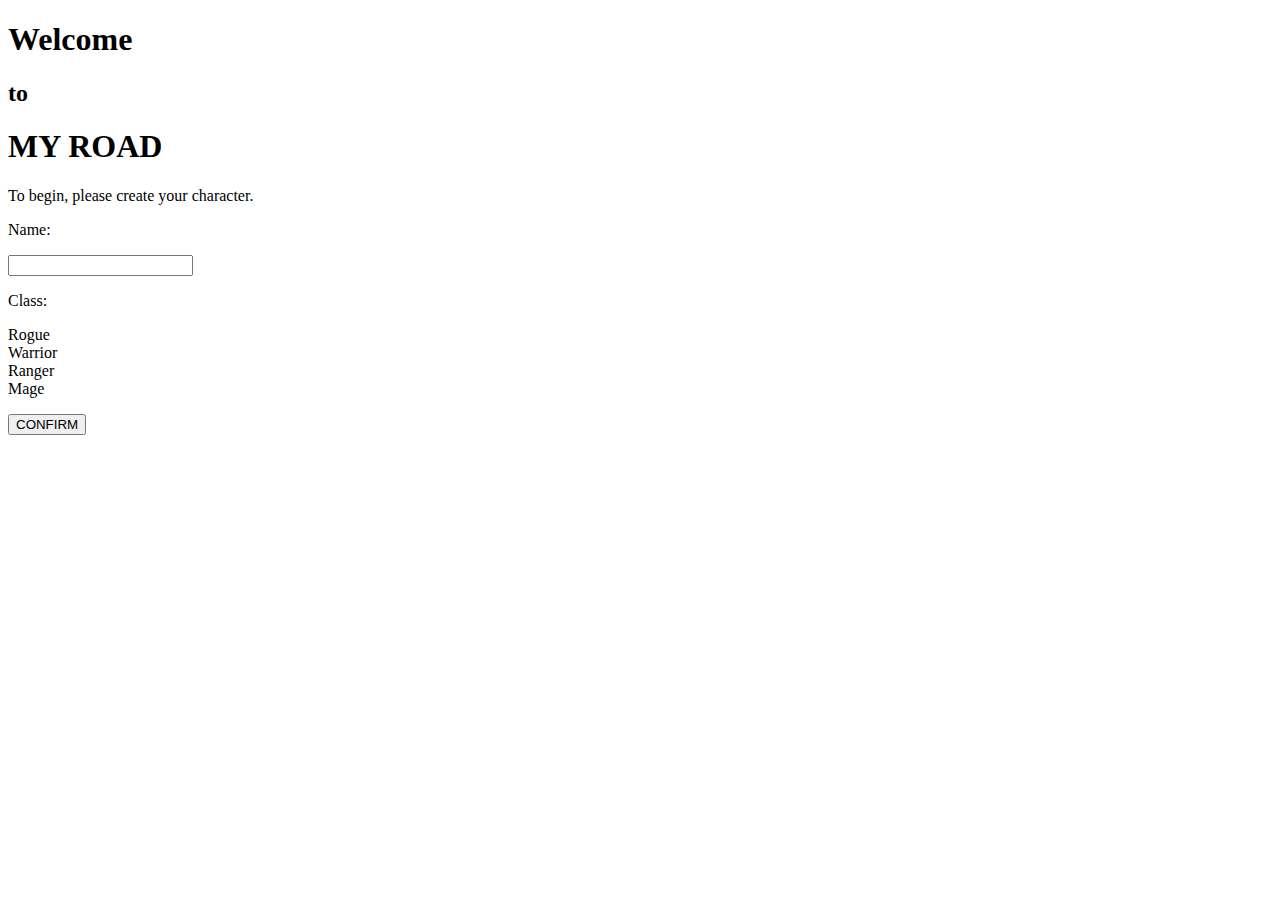
==== index.html @ 238e0a67 "Update and rename Index.html to index.html" ====
<!DOCTYPE html>
<html lang="fi">

<head>
    <meta charset="UTF-8">
    <meta name="viewport" content="width=device-width, initial-scale=1.0">
    <meta http-equiv="X-UA-Compatible" content="ie=edge">
    <title>My Road - First Build</title>
    <link rel="stylesheet" type="text/css" href="styles/Main.css">
    <link rel="stylesheet" type="text/css" href="styles/Combat.css">
</head>

<body>
    <audio id="audio"></audio>
    <div id="CreateCharacter" >
        <h1 id="title1" onclick="Target()">Welcome</h1>
        <h2 id="title2">to</h2>
        <h1 id="title3">MY ROAD</h1>
        <p id="undertext">To begin, please create your character.</p>
        <div id="CreationBox">
            <div id="Name">
                <p>Name:</p>
                <input maxlength="20" id="NameInput">
            </div>
            <div id="ClassChoice">
                <p>Class:</p>
                <div id="Classes">
                    <div id="clas0">Rogue</div>
                    <div id="clas1">Warrior</div>
                    <div id="clas2">Ranger</div>
                    <div id="clas3">Mage</div>
                </div>
            </div>
            <div id="Stats">
                <div id="StatPoints"></div>
                <p id="REM"></p>
                <div id="Skills"></div>
                <p id="REM2"></p>
                <p id="Info1"></p>
            </div>
        </div>
        <button id="Finish" onclick="CreateChar()">CONFIRM</button>
    </div>
    <div id="MainScreen" hidden>
        <div id="MainMap"></div>
        <div id="areatext">
            <p id="AreaNameTEXT">KYS</p>
        </div>
        <div id="BasicPlayer">
            <p id="NameDisplay">Sir Dyck</p>
            <p id="ClassLevel">Lvl 1 Warrior</p>
            <div id="HPbar">
                <div id="HPbarProg"></div>
                <p id="HPbarText">HP: 50/50</p>
            </div>
            <div id="STAbar">
                <div id="STAbarProg"></div>
                <p id="STAbarText">STA: 100/100</p>
            </div>
            <div id="EXPbar">
                <div id="EXPbarProg"></div>
                <p id="EXPbarText">EXP: 0/100</p>
            </div>
        </div>
        <div id="CharacterScreen"></div>
    </div>
    <div id="WholeInv" hidden>
        <div id="equip">
            <div id="arm1"></div>
            <div id="arm2"></div>
            <div id="head"></div>
            <div id="torso"></div>
            <div id="leg1"></div>
            <div id="leg2"></div>
            <div id="Slots">
                <div id="Wep1" class="EquipSlot"></div>
                <div id="Wep2" class="EquipSlot"></div>
                <div id="Ring1" class="EquipSlot"></div>
                <div id="Ring2" class="EquipSlot"></div>
                <div id="headslot" class="EquipSlot"></div>
                <div id="gloves1" class="EquipSlot"></div>
                <div id="gloves2" class="EquipSlot"></div>
                <div id="torsoslot" class="EquipSlot"></div>
                <div id="legs" class="EquipSlot"></div>
                <div id="legslot1" class="EquipSlot"></div>
                <div id="legslot2" class="EquipSlot"></div>
            </div>
            <div id="Equip" class="InvBut">Equip</div>
            <div id="UnEquip" class="InvBut">Unequip</div>
        </div>
        <div id="inventory"></div>
        <div id="itemInfo"></div>
    </div>
    <div id="Combat" hidden>
        <div id="ActionButtons">
            <button onclick="LightAtk()">Light Attack</button>
            <button onclick="HeavyAtk()">Heavy Attack</button>
            <button onclick="TogglePhys()">Physical Specials</button>
            <button onclick="ToggleMags()">Magical Abilities</button>
            <button onclick="ToggleItems()">Items</button>
            <button onclick="Rest()">Rest</button>
        </div>
        <div id="SubButtons">
            <div id="Physicals"></div>
            <div id="Magicals"></div>
            <div id="ItemHots"></div>
        </div>
        <div id="CharactersCombat">
            <div id="PlayerBox">
                <p id="PlayerNameCombat" class="Normal">Jonathan Joestar - Lvl 1</p>
                <div id="CombatHealthBar">
                    <p id="CombatHealthText">250/250 HP</p>
                    <div id="CombatHealthBarFill"></div>
                </div>
                <div id="CombatStaminaBar">
                    <p id="CombatStaminaText">250/250 STA</p>
                    <div id="CombatStaminaBarFill"></div>
                </div>
                <div id="CombatManaBar">
                    <p id="CombatManaText">250/250 MP</p>
                    <div id="CombatManaBarFill"></div>
                </div>
            </div>
            <div id="PlayerStatuses">
            </div>
            <div id="EnemyStatuses">
            </div>
            <div id="EnemyBox">
                <p id="EnemyNameCombat" class="Death">Goblin Runt - Lvl 73</p>
                <div id="EnemyCombatHealthBar">
                    <p id="EnemyCombatHealthText">250/250 HP</p>
                    <div id="EnemyCombatHealthBarFill"></div>
                </div>
                <div id="EnemyCombatStaminaBar">
                    <p id="EnemyCombatStaminaText">250/250 STA</p>
                    <div id="EnemyCombatStaminaBarFill"></div>
                </div>
            </div>
        </div>
        <div id="CombatActionTexts"></div>
    </div>
    </div>
    <div id="StatInfo" class="HideObject"></div>
    <div id="GeneralPopUP"></div>
    <div id="BattleEndPOP" hidden>
        <div id="BattleEndBGFADE"></div>
        <div id="BattleENDBORDER"></div>
        <div id="EndTitleBG">
            <p id="EndTitleText"></p>
        </div>
        <div id="EndTextBox1">
            <p id ="EndText1">You vanquished the Hobgoblin!</p>
        </div>
        <p id = "EndText2">You gain 31 EXP for this victory!</p>
        <button id = "EndBattleBut">Continue</button>
    </div>
</body>

</html>

<script src="scripts/tables/Locations.js"></script>
<script src="scripts/tables/Classes.js"></script>
<script src="scripts/Hover.js"></script>
<script src="scripts/DeepCopy.js"></script>
<script src="scripts/Values.js"></script>
<script src="scripts/tables/PlayerInv.js"></script>
<script src="scripts/InventorySort.js"></script>
<script src="scripts/MainScreen.js"></script>
<script src="scripts/tables/test.js"></script>
<script src="scripts/tables/Enemies.js"></script>
<script src="scripts/EnemyAI.js"></script>
<script src="scripts/Combat.js"></script>
<script src="scripts/CharSelect.js"></script>
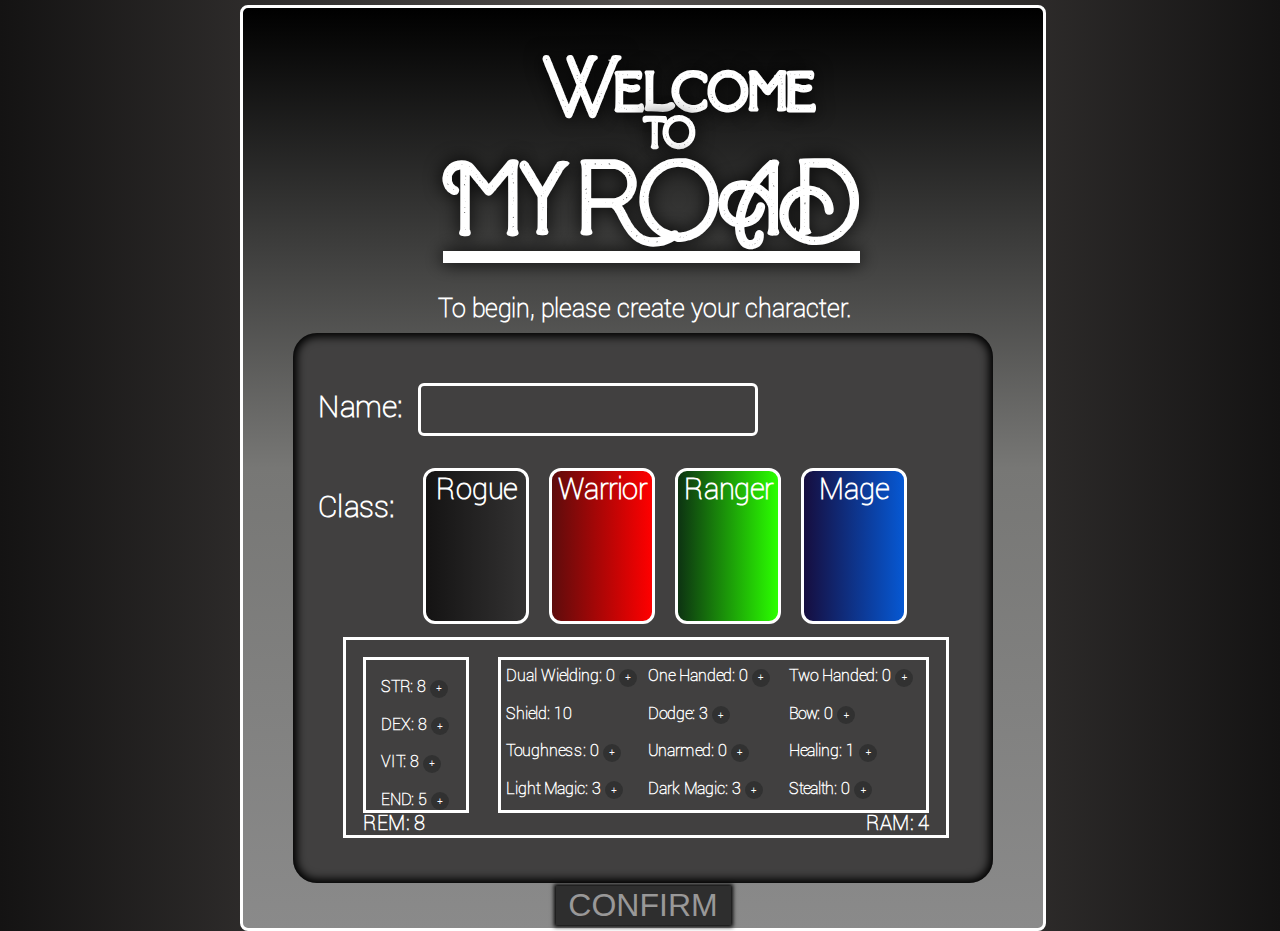
==== commit 385ae455: "Update index.html" ====
--- a/index.html
+++ b/index.html
@@ -6,8 +6,8 @@
     <meta name="viewport" content="width=device-width, initial-scale=1.0">
     <meta http-equiv="X-UA-Compatible" content="ie=edge">
     <title>My Road - First Build</title>
-    <link rel="stylesheet" type="text/css" href="styles/Main.css">
-    <link rel="stylesheet" type="text/css" href="styles/Combat.css">
+    <link rel="stylesheet" type="text/css" href="Styles/Main.css">
+    <link rel="stylesheet" type="text/css" href="Styles/Combat.css">
 </head>
 
 <body>
@@ -158,16 +158,16 @@
 
 </html>
 
-<script src="scripts/tables/Locations.js"></script>
-<script src="scripts/tables/Classes.js"></script>
-<script src="scripts/Hover.js"></script>
-<script src="scripts/DeepCopy.js"></script>
-<script src="scripts/Values.js"></script>
-<script src="scripts/tables/PlayerInv.js"></script>
-<script src="scripts/InventorySort.js"></script>
-<script src="scripts/MainScreen.js"></script>
-<script src="scripts/tables/test.js"></script>
-<script src="scripts/tables/Enemies.js"></script>
-<script src="scripts/EnemyAI.js"></script>
-<script src="scripts/Combat.js"></script>
-<script src="scripts/CharSelect.js"></script>
+<script src="Scripts/Tables/Locations.js"></script>
+<script src="Scripts/Tables/Classes.js"></script>
+<script src="Scripts/Hover.js"></script>
+<script src="Scripts/DeepCopy.js"></script>
+<script src="Scripts/Values.js"></script>
+<script src="Scripts/Tables/PlayerInv.js"></script>
+<script src="Scripts/InventorySort.js"></script>
+<script src="Scripts/MainScreen.js"></script>
+<script src="Scripts/Tables/test.js"></script>
+<script src="Scripts/Tables/Enemies.js"></script>
+<script src="Scripts/EnemyAI.js"></script>
+<script src="Scripts/Combat.js"></script>
+<script src="Scripts/CharSelect.js"></script>
--- a/Styles/Main.css
+++ b/Styles/Main.css
@@ -0,0 +1,903 @@
+@font-face {
+    font-family: roboto;
+    src: url(../Fonts/Roboto-Thin.ttf);
+}
+@font-face {
+    font-family: barony;
+    src: url(../Fonts/BaroneysTextured.ttf);
+}
+@font-face {
+    font-family: runy;
+    src: url(../Fonts/RunyTunesRevisitedNF.ttf);
+}
+
+body {
+    background: linear-gradient(90deg, rgba(20, 19, 19, 1) 0%, rgb(85, 81, 79) 50%, rgba(20, 19, 19, 1) 100%);
+    font-family: roboto;
+    user-select: none;
+}
+
+
+/* width */
+::-webkit-scrollbar {
+    width: 10px;
+  }
+  
+  /* Track */
+  ::-webkit-scrollbar-track {
+    background: #474747;
+  }
+  
+  /* Handle */
+  ::-webkit-scrollbar-thumb {
+    background: rgb(49, 49, 49);
+  }
+  
+  /* Handle on hover */
+  ::-webkit-scrollbar-thumb:hover {
+    background: rgb(19, 19, 19);
+  }
+
+#CreateCharacter {
+    width: 800px;
+    height: 920px;
+    background: linear-gradient(180deg, rgb(0, 0, 0) 0%, rgb(119, 119, 117) 50%, rgb(138, 138, 138) 100%);
+    position: absolute;
+    top: 5px;
+    left: 50%;
+    margin-left: -400px;
+    border-radius: 8px;
+    border-style: solid;
+    font-weight: 1000;
+    color: white;
+}
+#title1, #title2, #title3 {
+    text-shadow: 0 0 18px black;
+    font-family: barony;
+}
+
+#title1 {
+    font-size: 100px;
+    position: absolute;
+    left: 300px;
+    top: -25px;
+}
+
+#title2 {
+    font-size: 80px;
+    position: absolute;
+    left: 400px;
+    top: 25px;
+}
+
+#title3 {
+    font-size: 120px;
+    position: absolute;
+    left: 200px;
+    top: 65px;
+    text-decoration: underline;
+}
+
+#undertext {
+    position: absolute;
+    left: 195px;
+    top: 260px;
+    font-size: 25px;
+}
+
+#CreationBox {
+    position: absolute;
+    top: 325px;
+    left: 50px;
+    background-color: rgb(65, 64, 64);
+    width: 700px;
+    height: 550px;
+    border-radius: 24px;
+    box-shadow: inset 0 0 8px 4px black;
+}
+
+#Name {
+    width: 200px;
+    height: 100px;
+    position: absolute;
+    left: 25px;
+    top: 25px;
+    font-size: 30px;
+}
+
+#NameInput {
+    background-color:#00000000;
+    border: none;
+    outline: none;
+    color: white;
+    border-style: solid;
+    border-radius: 6px;
+    height: 45px;
+    font-size: 25px;
+    position: absolute;
+    left: 100px;
+    top: 25px;
+    padding-left: 10px;
+}
+
+#ClassChoice p {
+    font-size: 30px;
+    position: absolute;
+    left: 25px;
+    top: 125px;
+}
+
+#Classes {
+    display: flex;
+    position: absolute;
+    left: 120px;
+    top: 125px;
+}
+
+#Classes div {
+    transition: 0.2s;
+    cursor: pointer;
+    width: 100px;
+    height: 150px;
+    border-radius: 12px;
+    margin: 10px;
+    transform: scale(1);
+    border-style: solid;
+    text-align: center;
+    font-size: 29px;
+}
+
+#Classes div:hover {
+    transform: scale(1.1);
+}
+
+#clas0 {
+    background: linear-gradient(90deg, rgba(20, 19, 19, 1), rgb(51, 50, 50) 100%);
+}
+
+#clas1 {
+    background: linear-gradient(90deg, rgb(94, 12, 12), rgb(255, 0, 0) 100%);
+}
+
+#clas2 {
+    background: linear-gradient(90deg, rgb(13, 51, 18), rgb(43, 255, 0) 100%);
+}
+
+#clas3 {
+    background: linear-gradient(90deg, rgb(22, 14, 63), rgb(6, 88, 211) 100%);
+}
+
+.select {
+    border-color: gold;
+}
+
+.HideObject {
+    transform: scale(0);
+}
+
+/* STAT INFO*/
+
+#StatInfo {
+    transition: 0.1s;
+    background-color: rgb(32, 32, 32);
+    width: max-content;
+    height: max-content;
+    padding-right: 15px;
+    position: absolute;
+    border-radius: 12px;
+    box-shadow: 0 0 12px 6px #1f1e1e;
+    user-select: none;
+    pointer-events: none;
+}
+
+#StatInfo * {
+    user-select: none;
+    pointer-events: none;
+}
+
+#StatInfo p {
+    margin-left: 15px;
+    font-size: 12px;
+    color: silver;
+    font-weight: 1000;
+}
+
+/* STAT INFO END*/
+
+#Stats {
+    border-style: solid;
+    width: 600px;
+    height: 195px;
+    position: absolute;
+    left: 50px;
+    bottom: 45px;
+}
+
+#StatPoints {
+    border-style: solid;
+    width: 100px;
+    height: 150px;
+    position: absolute;
+    left: 17px;
+    top: 17px;
+}
+
+#StatPoints p {
+    margin-left: 15px;
+}
+
+#Skills {
+    border-style: solid;
+    width: 425px;
+    height: 150px;
+    position: absolute;
+    right: 17px;
+    top: 17px;
+    display: grid;
+    grid-template-columns: 1fr 1fr 1fr;
+    margin: 0px;
+}
+
+#Skills p {
+    margin: 0px;
+    margin-top: 5px;
+    margin-left: 5px;
+}
+
+.PlusButton {
+    width: 18px;
+    height: 18px;
+    border-radius: 25px;
+    background-color: rgb(49, 49, 49);
+    color: rgb(255, 255, 255);
+    border-style: none;
+    text-align: center;
+    font-size: 10px;
+}
+
+.PlusButton:hover {
+    background-color: rgb(29, 29, 29);
+}
+
+#REM {
+    position: absolute;
+    left: 17px;
+    bottom: -20px;
+    font-size: 20px;
+}
+
+#REM2 {
+    position: absolute;
+    right: 17px;
+    bottom: -20px;
+    font-size: 20px;
+}
+
+#Info1 {
+    position: absolute;
+    left: 0px;
+    bottom: -50px;
+    font-size: 13px;
+}
+
+#Finish {
+    transition: 0.2s;
+    font-size: 32px;
+    width: 175px;
+    border-style: none;
+    position: absolute;
+    left: 50%;
+    bottom: 3px;
+    margin-left: -87.5px;
+    box-shadow: 0 0 4px 2px black;
+}
+
+.grayed {
+    background-color: rgb(46, 46, 46);
+    color: rgb(153, 152, 152);
+}
+
+.ready {
+    background-color: rgb(233, 232, 232);
+    color: rgb(0, 0, 0);
+    cursor: pointer;
+}
+
+.ready:hover {
+    background-color: rgb(189, 186, 186);
+    color: rgb(41, 41, 41);
+    box-shadow: 0 0 8px 4px black;
+}
+
+#MainMap {
+    display: grid;
+    grid-template-columns: repeat(20, 1fr);
+    width: 400px;
+    height: 300px;
+    position: absolute;
+    left: 25px;
+    bottom: 25px;
+}
+
+.map {
+    width: auto;
+    height: auto;
+    margin: 0px;
+    background-color: rgb(5, 112, 32);
+}
+
+.mapLoc {
+    background-color: rgb(255, 0, 0);
+}
+
+.Vil {
+    background-color: rgb(100, 65, 13);
+}
+
+.Dun {
+    background-color: rgb(95, 93, 93);
+}
+
+#areatext {
+    width: 400px;
+    height: 40px;
+    background-color: rgb(63, 63, 62);
+    position: absolute;
+    left: 25px;
+    bottom: 325px;
+}
+
+#AreaNameTEXT {
+    font-size: 40px;
+    position: absolute;
+    left: 15px;
+    bottom: -45px;
+    color: gold;
+}
+
+#BasicPlayer {
+    width: 400px;
+    height: 300px;
+    background-color: rgb(94, 93, 93);
+    position: absolute;
+    left: 25px;
+    border-radius: 18px;
+    border-style: solid;
+    box-shadow: 0 0 6px 3px black;
+}
+
+#HPbar p, #STAbar p, #EXPbar p {
+    color: white;
+    position: absolute;
+    left: 50%;
+    font-size: 26px;
+    top: -27px;
+    transform: translateX(-50%);
+    font-weight: 1000;
+}
+
+#HPbar {
+    width: 375px;
+    height: 30px;
+    background-color: rgb(36, 35, 35);
+    position: absolute;
+    left: 15px;
+    top: 150px;
+}
+
+#STAbar {
+    width: 375px;
+    height: 30px;
+    background-color: rgb(36, 35, 35);
+    position: absolute;
+    left: 15px;
+    top: 200px;
+}
+
+#EXPbar {
+    width: 375px;
+    height: 30px;
+    background-color: rgb(36, 35, 35);
+    position: absolute;
+    left: 15px;
+    top: 250px;
+}
+
+#HPbarProg {
+    transition: 0.2s;
+    width: 365px;
+    height: 20px;
+    background: linear-gradient(90deg, rgba(2,0,36,1) 0%, rgba(218,24,27,1) 0%, rgba(244,111,111,1) 100%);
+    position: absolute;
+    left: 5px;
+    top: 5px;
+}
+
+#STAbarProg {
+    transition: 0.2s;
+    width: 365px;
+    height: 20px;
+    background: linear-gradient(90deg, rgba(2,0,36,1) 0%, rgba(8,177,33,1) 0%, rgba(12,240,19,1) 100%);
+    position: absolute;
+    left: 5px;
+    top: 5px;
+}
+
+#EXPbarProg {
+    transition: 0.2s;
+    width: 365px;
+    height: 20px;
+    background: linear-gradient(90deg, rgba(2,0,36,1) 0%, rgba(242,174,45,1) 0%, rgba(238,242,69,1) 100%);
+    position: absolute;
+    left: 5px;
+    top: 5px;
+}
+
+#NameDisplay {
+    font-size: 50px;
+    font-family: barony;
+    position: absolute;
+    left: 25px;
+    top: -35px;
+}
+
+#ClassLevel {
+    color: gold;
+    font-size: 25px;
+    position: absolute;
+    left: 25px;
+    top: 50px;
+}
+
+.Rogue {
+    color: rgb(27, 26, 26);
+}
+
+.Warrior {
+    color: #751313;
+}
+
+.Ranger {
+    color: #024002;
+}
+
+.Mage {
+    color: #070792;
+}
+
+#CharacterScreen {
+    width: 400px;
+    height: max-content;
+    border-radius: 18px;
+    background-color:  rgb(94, 93, 93);
+    border-style: solid;
+    box-shadow: 0 0 6px 3px black;
+    position: absolute;
+    left: 450px;
+}
+
+.CharTextStat {
+    margin: 0px;
+    padding: 0px;
+    margin-left: 15px;
+    font-size: 32px;
+    color: silver;
+    font-weight: 1000;
+    width: max-content;
+}
+
+#GeneralPopUP {
+    transition: 0.1s;
+    position: absolute;
+    left: 0px;
+    top: 0px;
+    pointer-events: none;
+}
+
+#GeneralPopUP p {
+    color: yellow;
+    font-size: 28px;
+    font-weight: 1000;
+    pointer-events: none;
+}
+
+#WholeInv {
+    width: 950px;
+    height: 900px;
+    background-color: rgb(54, 54, 54);
+    position: absolute;
+    right: 25px;
+    top: 25px;
+    border-style: solid;
+    box-shadow: 0 0 6px 3px black;
+}
+
+#equip {
+    width: 500px;
+    height: 475px;
+    border-style: solid;
+    position: absolute;
+    left: 0px;
+    top: 0px;
+}
+
+#inventory {
+    width: 950px;
+    height: 414px;
+    border-style: solid;
+    position: absolute;
+    left: 0px;
+    bottom: 0px;
+    display: grid;
+    grid-template-columns: repeat(9, 1fr);
+    grid-template-rows: repeat(4, 1fr);
+    margin: 0px;
+    overflow-y: auto;
+}
+
+#itemInfo {
+    width: 438px;
+    height: 475px;
+    border-style: solid;
+    position: absolute;
+    right: 0px;
+    top: 0px;
+}
+
+.Item {
+    transition: 0.2s;
+    width: 70px;
+    height: 70px;
+    background-color: rgb(77, 76, 76);
+    background-repeat: no-repeat;
+    margin: 10px;
+    border-radius: 8px;
+    border-style: solid;
+    border-width: 5px;
+    color: rgb(20, 20, 20);
+    cursor: pointer;
+}
+
+.ItemE {
+    transition: 0.2s;
+    width: 70px;
+    height: 70px;
+    background-color: rgb(77, 76, 76);
+    background-repeat: no-repeat;
+    margin: 0px;
+    border-radius: 8px;
+    border-style: solid;
+    border-width: 5px;
+    color: rgb(20, 20, 20);
+    cursor: pointer;
+    pointer-events: all;
+}
+
+.ItemClass {
+    position: relative;
+    left: 10px;
+    top: 10px;
+    pointer-events: none;
+}
+
+.ConsumeClass {
+    position: relative;
+    left: 4px;
+    top: 0px;
+    pointer-events: none;
+}
+
+.AmountText {
+    position: relative;
+    color: white;
+    font-size: 19px;
+    font-weight: 1000;
+    left: 45px;
+    bottom: 25px;
+}
+
+.AmountTextCon {
+    position: relative;
+    color: white;
+    font-size: 19px;
+    font-weight: 1000;
+    left: 45px;
+    bottom: 40px;
+}
+
+.Item:hover {
+    background-color: rgb(66, 66, 66);
+    box-shadow: inset 0 0 16px 8px #272727;
+}
+
+/* Classes for items in the inventory */
+
+.FC {
+    background-color: red;
+    box-shadow: inset 0 0 8px 4px #6b0101;
+}
+.EC {
+    background-color: green;
+    box-shadow: inset 0 0 8px 4px #174e01;
+}
+.DC {
+    background-color: lightblue;
+    box-shadow: inset 0 0 8px 4px rgb(86, 131, 146);
+}
+.CC {
+    background-color: rgb(45, 45, 250);
+    box-shadow: inset 0 0 8px 4px rgb(19, 19, 207);
+}
+.BC {
+    background-color: purple;
+    box-shadow: inset 0 0 8px 4px rgb(75, 2, 75);
+}
+.AC {
+    background-color: orange;
+    box-shadow: 0 0 7px 4px #a7a406;
+}
+.SC {
+    background-color: gold;
+    box-shadow: 0 0 7px 4px #be7e07;
+}
+
+/* Hover effects for the items in the inventory */
+
+.FC:hover {
+    background-color: rgb(218, 6, 6);
+    box-shadow: inset 0 0 16px 8px #440000;
+}
+.EC:hover {
+    background-color: rgb(1, 94, 1);
+    box-shadow: inset 0 0 16px 8px #103600;
+}
+.DC:hover {
+    background-color: rgb(93, 142, 158);
+    box-shadow: inset 0 0 16px 8px rgb(55, 94, 107);
+}
+.CC:hover {
+    background-color: rgb(28, 28, 209);
+    box-shadow: inset 0 0 16px 8px rgb(12, 12, 153);
+}
+.BC:hover {
+    background-color: rgb(95, 1, 95);
+    box-shadow: inset 0 0 16px 8px rgb(48, 2, 48);
+}
+.AC:hover {
+    background-color: rgb(192, 126, 4);
+    box-shadow: 0 0 14px 8px #747202;
+}
+.SC:hover {
+    background-color: rgb(196, 167, 2);
+    box-shadow: 0 0 14px 8px #7e5305;
+}
+
+/* Item Grade Classes */
+
+.F {
+    color: red;
+}
+.E {
+    color: green;
+}
+.D {
+    color: lightblue;
+}
+.C {
+    color: blue;
+}
+.B {
+    color: purple;
+}
+.A {
+    color: orange;
+    text-shadow: 0 0 4px gold;
+}
+.S {
+    color: gold;
+    text-shadow: 0 0 8px orange;
+}
+
+.ACCESSDENIED {
+    color: rgb(99, 10, 10);
+}
+
+.DAMAGEGIVEN {
+    color: rgb(11, 185, 11);
+}
+
+.CRITICAL {
+    color: rgb(185, 18, 18);
+}
+
+.ItemName {
+    font-size: 32px;
+    color: white;
+    position: absolute;
+    left: 50%;
+    top: 0px;
+    transform: translateX(-50%);
+    text-decoration: underline;
+    width: max-content;
+    max-width: 100%;
+    text-align: center;
+}
+
+.InvText {
+    color: white;
+    left: 20px;
+    top: 70px;
+    position: relative;
+    font-size: 30px;
+    margin: 0px;
+}
+
+/* PLAYER DOLL INV */
+
+#torso, #head, #arm1, #arm2, #leg1, #leg2 {
+    pointer-events: none;
+}
+
+#torso {
+    width: 130px;
+    height: 180px;
+    background-color: rgb(100, 100, 100);
+    border-radius: 40px 40px 8px 8px;
+    position: absolute;
+    left: 200px;
+    top: 80px;
+}
+
+#head {
+    width: 70px;
+    height: 70px;
+    background-color: rgb(100, 100, 100);
+    border-radius: 60px;
+    position: absolute;
+    left: 225px;
+    top: 5px;
+}
+
+#arm1 {
+    width: 150px;
+    height: 30px;
+    background-color: rgb(100, 100, 100);
+    border-radius: 40px 8px 8px 40px;
+    position: absolute;
+    left: 60px;
+    top: 100px;
+}
+
+#arm2 {
+    width: 150px;
+    height: 30px;
+    background-color: rgb(100, 100, 100);
+    border-radius: 8px 40px 40px 8px;
+    position: absolute;
+    right: 30px;
+    top: 100px;
+}
+
+#leg1 {
+    width: 40px;
+    height: 170px;
+    background-color: rgb(100, 100, 100);
+    border-radius: 8px 8px 40px 40px;
+    position: absolute;
+    left: 200px;
+    top: 240px;
+}
+#leg2 {
+    width: 40px;
+    height: 170px;
+    background-color: rgb(100, 100, 100);
+    border-radius: 8px 8px 40px 40px;
+    position: absolute;
+    right: 170px;
+    top: 240px;
+}
+
+/* PLAYER DOLL INV */
+
+/* INV EQUIP */
+
+.EquipSlot {
+    width: 80px;
+    height: 80px;
+    background-color: rgb(138, 138, 138);
+    opacity: 0.5;
+    pointer-events: none;
+}
+
+#headslot {
+    position: absolute;
+    left: 225px;
+    top: 5px;
+}
+
+#torsoslot {
+    position: absolute;
+    left: 225px;
+    top: 100px;
+}
+
+#gloves1 {
+    position: absolute;
+    left: 60px;
+    top: 75px;
+}
+
+#gloves2 {
+    position: absolute;
+    right: 30px;
+    top: 75px;
+}
+
+#legs {
+    position: absolute;
+    left: 225px;
+    top: 220px;
+}
+
+#legslot1 {
+    position: absolute;
+    left: 180px;
+    top: 330px;
+}
+
+#legslot2 {
+    position: absolute;
+    right: 150px;
+    top: 330px;
+}
+
+#Wep1 {
+    position: absolute;
+    left: 30px;
+    top: 200px;
+}
+
+#Wep2 {
+    position: absolute;
+    left: 30px;
+    top: 290px;
+}
+
+#Ring1 {
+    position: absolute;
+    right: 30px;
+    top: 200px;
+}
+
+#Ring2 {
+    position: absolute;
+    right: 30px;
+    top: 290px;
+}
+
+.InvBut {
+    width: 100px;
+    height: 40px;
+    background-color: rgb(19, 19, 19);
+    color: white;
+    font-size: 26px;
+    text-align: center;
+    border-radius: 6px;
+}
+
+#Equip {
+    position: absolute;
+    right: 25px;
+    bottom: 25px;
+}
+
+#UnEquip {
+    position: absolute;
+    left: 25px;
+    bottom: 25px;
+}
+
+.InvBut:hover {
+    background-color: rgb(63, 63, 63);
+}
+
--- a/Styles/Combat.css
+++ b/Styles/Combat.css
@@ -0,0 +1,533 @@
+
+#ActionButtons button {
+    transition: 0.1s;
+    font-size: 29px;
+    font-weight: 800;
+    font-family: roboto;
+    margin-left: -3px;
+    color: white;
+    background-color: black;
+    border-style: solid;
+    height: 70px;
+    padding-left: 15px;
+    padding-right: 15px;
+    width: max-content;
+    box-sizing: border-box;
+}
+
+#ActionButtons button:last-child {
+    border-radius: 0px 10px 10px 0px;
+}
+
+#ActionButtons button:first-child {
+    border-radius: 10px 0px 0px 10px;
+}
+
+#ActionButtons {
+    width: max-content;
+    height: 100px;
+    position: absolute;
+    left: 50%;
+    transform: translateX(-50%);
+    bottom: 50px;
+}
+
+#ActionButtons button:hover, #ActionButtons button:target {
+   border-width: 6px;
+}
+
+#CombatActionTexts {
+    width: 800px;
+    height: 400px;
+    background-color: #1b1b1b;
+    position: absolute;
+    left: 50%;
+    top: 25px;
+    margin-left: -400px;
+    border-color: rgb(0, 0, 0);
+    border-style: solid;
+    box-shadow: inset 0px 0px 20px 12px #0c0c0c;
+    overflow: auto;
+}
+
+#PlayerBox, #EnemyBox {
+    width: 500px;
+    height: 250px;
+    background-color: #191919;
+    position: absolute;
+    top: 25px;
+    border-radius: 25px;
+    box-shadow: 0 0 4px 2px black;
+}
+
+#PlayerBox {
+    left: 25px;
+}
+
+#EnemyBox {
+    right: 25px;
+}
+
+#PlayerNameCombat, #EnemyNameCombat {
+    font-size: 40px;
+    font-family: runy;
+    text-align: center;
+    margin-top: 5px;
+
+}
+
+.Normal {
+    color: white;
+    text-shadow: 0 0 14px white;
+}
+
+.Wary {
+    color: rgb(219, 218, 126);
+    text-shadow: 0 0 14px rgb(219, 218, 126);
+}
+
+.Danger {
+    color: rgb(197, 120, 20);
+    text-shadow: 0 0 14px rgb(197, 120, 20);
+}
+
+.Death {
+    color: rgb(235, 36, 10);
+    text-shadow: 0 0 14px rgb(235, 36, 10);
+}
+#CombatHealthBar, #CombatStaminaBar, #CombatManaBar,  #EnemyCombatHealthBar, #EnemyCombatStaminaBar {
+    width: 450px;
+    height: 30px;
+    background-color: rgb(36, 35, 35);
+    position: absolute;
+    left: 25px;
+    top: 75px;
+}
+
+#CombatHealthBar, #EnemyCombatHealthBar {
+    top: 75px;
+}
+
+#CombatStaminaBar, #EnemyCombatStaminaBar {
+    top: 125px;
+}
+
+#CombatManaBar {
+    top: 175px;
+}
+
+#CombatHealthBarFill {
+    transition: 0.25s;
+    width: 450px;
+    height: 30px;
+    background: rgb(237,59,68);
+    background: linear-gradient(90deg, rgba(237,59,68,1) 0%, rgb(236, 152, 156) 10%, rgba(241,91,99,1) 25%, rgba(237,59,68,1) 100%);
+    animation-name: HealthBar;
+    animation-duration: 4s;
+    background-size: 200% 200%;
+    animation-iteration-count: infinite;
+    animation-timing-function: linear;
+    box-shadow: 0 0 4px 2px rgb(235, 36, 10);
+}
+
+#CombatStaminaBarFill {
+    transition: 0.25s;
+    width: 450px;
+    height: 30px;
+    background: rgba(7,166,55,1);
+    background: linear-gradient(90deg, rgba(7,166,55,1) 0%, rgb(159, 236, 152) 10%, rgba(59,237,74,1) 25%, rgba(7,166,55,1) 100%);
+    animation-name: HealthBar;
+    animation-delay: 0.3s;
+    animation-duration: 4s;
+    background-size: 200% 200%;
+    animation-iteration-count: infinite;
+    animation-timing-function: linear;
+    box-shadow: 0 0 4px 2px rgb(7, 161, 28);
+}
+
+#CombatManaBarFill {
+    transition: 0.25s;
+    width: 450px;
+    height: 30px;
+    background: rgb(19, 22, 231);
+    background: linear-gradient(90deg, rgb(22, 41, 216) 0%, rgb(99, 108, 238) 10%, rgb(61, 73, 241) 25%, rgb(22, 41, 216) 100%);
+    animation-name: HealthBar;
+    animation-delay: 0.6s;
+    animation-duration: 4s;
+    background-size: 200% 200%;
+    animation-iteration-count: infinite;
+    animation-timing-function: linear;
+    box-shadow: 0 0 4px 2px rgb(0, 4, 255);
+}
+
+#EnemyCombatHealthBarFill {
+    transition: 0.25s;
+    width: 450px;
+    height: 30px;
+    background: rgb(237,59,68);
+    background: linear-gradient(90deg, rgba(237,59,68,1) 0%, rgb(236, 152, 156) 10%, rgba(241,91,99,1) 25%, rgba(237,59,68,1) 100%);
+    animation-name: HealthBar;
+    animation-duration: 4s;
+    background-size: 200% 200%;
+    animation-iteration-count: infinite;
+    animation-timing-function: linear;
+    box-shadow: 0 0 4px 2px rgb(235, 36, 10);
+}
+
+#EnemyCombatStaminaBarFill {
+    transition: 0.25s;
+    width: 450px;
+    height: 100%;
+    background: rgba(7,166,55,1);
+    background: linear-gradient(90deg, rgba(7,166,55,1) 0%, rgb(159, 236, 152) 10%, rgba(59,237,74,1) 25%, rgba(7,166,55,1) 100%);
+    animation-name: HealthBar;
+    animation-duration: 4s;
+    background-size: 200% 200%;
+    animation-iteration-count: infinite;
+    animation-timing-function: linear;
+    box-shadow: 0 0 4px 2px rgb(7, 161, 28);
+}
+
+#CombatHealthText, #CombatStaminaText, #CombatManaText,  #EnemyCombatHealthText, #EnemyCombatStaminaText  {
+    transition: 0.1s;
+    font-size: 25px;
+    color: white;
+    text-shadow: 0 0 14px white;
+    font-weight: 1000;
+    position: absolute;
+    left: 50%;
+    top: -25px;
+    transform: translateX(-50%);
+    opacity: 0;
+    background-clip:content-box;
+}
+
+@keyframes HealthBar {
+	0% {
+        background-position: 200% 50%;
+    }
+	100% {
+		background-position: 0% 50%;
+	}
+}
+
+#CombatHealthBar:hover > #CombatHealthText{
+    opacity: 1;
+}
+#CombatStaminaBar:hover > #CombatStaminaText{
+    opacity: 1;
+}
+
+#CombatManaBar:hover > #CombatManaText{
+    opacity: 1;
+}
+
+#EnemyCombatHealthBar:hover > #EnemyCombatHealthText{
+    opacity: 1;
+}
+#EnemyCombatStaminaBar:hover > #EnemyCombatStaminaText{
+    opacity: 1;
+}
+
+
+.StatusEffekt {
+    box-shadow: 0 0 6px 3px black;
+    margin: 10px;
+    animation-iteration-count: infinite;
+    animation-timing-function: linear;
+    animation-name: Flash;
+    animation-duration: 2s;
+}
+
+@keyframes Flash {
+    0% {opacity: 1;}
+    50%{opacity: 0.5;}
+    100% {opacity: 1;}
+}
+
+#PlayerStatuses {
+    position: absolute;
+    left: 50px;
+    top: 300px;
+    height: max-content;
+    max-width: 475px;
+    width: max-content;
+}
+
+#EnemyStatuses {
+    position: absolute;
+    right: 50px;
+    top: 300px;
+    height: max-content;
+    max-width: 475px;
+    width: max-content;
+}
+
+#Physicals {
+    transition: 0.2;
+    width: 280px;
+    max-height: 330px;
+    height: max-content;
+    position: absolute;
+    left: 50%;
+    transform: translateX(-50%);
+    margin-left: -16px;
+    bottom: 150px;
+    overflow-y: auto;
+}
+
+#Physicals::-webkit-scrollbar {
+    width: 0px;
+  }
+  
+
+#Physicals button {
+    transform-origin: bottom center;
+    transition: 0.2s;
+    font-size: 30px;
+    font-weight: 800;
+    font-family: roboto;
+    margin: 0px;
+    color: white;
+    background-color: black;
+    border-style: solid;
+    height: 70px;
+    width: 256px;
+}
+
+#Physicals button:first-child {
+    border-radius: 15px 15px 0px 0px;
+}
+
+
+.PhysBut {
+    transform: scale(0);
+}
+
+#Physicals button:hover {
+    border-width: 6px;
+}
+
+#Magicals {
+    transition: 0.2;
+    width: 250px;
+    max-height: 330px;
+    height: max-content;
+    position: absolute;
+    left: 50%;
+    transform: translateX(-50%);
+    margin-left: 223px;
+    bottom: 150px;
+    overflow-y: auto;
+}
+
+#Magicals::-webkit-scrollbar {
+    width: 0px;
+  }
+  
+
+#Magicals button {
+    transform-origin: bottom center;
+    transition: 0.2s;
+    font-size: 30px;
+    font-weight: 800;
+    font-family: roboto;
+    margin: 0px;
+    color: white;
+    background-color: black;
+    border-style: solid;
+    height: 70px;
+    width: 230px;
+}
+
+#Magicals button:first-child {
+    border-radius: 15px 15px 0px 0px;
+}
+
+
+.MagBut {
+    transform: scale(0);
+}
+
+#Magicals button:hover {
+    border-width: 6px;
+}
+
+#CombatActionTexts p {
+    text-align: center;
+    color: white;
+    font-weight: 1000;
+    font-size: 25px;
+    margin: 2px;
+}
+
+.Player {
+    color: rgb(41, 255, 27);
+    text-shadow: 0 0 9px rgb(44, 101, 24);
+    font-size: 25px;
+}
+
+.Enemy {
+    color: rgb(179, 40, 40);
+    text-shadow: 0 0 9px rgb(221, 13, 13);
+    font-size: 25px;
+}
+
+.DMG {
+    color: rgb(251, 255, 19);
+    text-shadow: 0 0 6px rgb(163, 10, 10);
+    font-size: 25px;
+    font-family: Helvetica;
+    font-weight: 600;
+}
+
+/* color: rgb(126, 29, 29);*/
+
+.Buffer {
+    color: black;
+    font-family: barony;
+    font-size: 40px !important;
+    padding-left: 15px;
+}
+
+#ItemHots {
+    position: absolute;
+    left: 50%;
+    bottom: 150px;
+    transform: translateX(-50%);
+    margin-left: 389px;
+    max-height: 330px;
+    height: max-content;
+    width: 105.67px;
+    overflow-x: hidden;
+    overflow-y: auto;
+}
+
+#ItemHots::-webkit-scrollbar {
+    width: 0px;
+  }
+
+#BattleEndPOP {
+    transition: 1.5s;
+    opacity: 0;
+    z-index: 1;
+    width: max-content;
+    height: max-content;
+    background-color: black;
+}
+
+#EndTitleBG {
+    z-index: 1;
+    background-color: darkred;
+    width: 500px;
+    height: 80px;
+    position: absolute;
+    top: 250px;
+    left: 50%;
+    margin-left: -250px;
+}
+
+#EndTitleText {
+    z-index: 1;
+    font-size: 80px;
+    font-family: runy;
+    position: absolute;
+    left: 50%;
+    top: -85px;
+    transform: translateX(-50%);
+}
+
+.EndDefeatText {
+    color: rgb(56, 1, 1);
+    text-shadow: 0 0 20px rgb(31, 9, 6);
+}
+
+.EndWinText {
+    color: gold;
+    text-shadow: 0 0 20px rgb(194, 131, 14);
+}
+
+#EndTextBox1 {
+    z-index: 1;
+    width: 400px;
+    height: 40px;
+    border-style: ridge;
+    border-color: white;
+    background-color: #1b1b1b;
+    position: absolute;
+    left: 50%;
+    margin-left: -200px;
+    top: 350px;
+    box-shadow: 0 0 10px 4px silver;
+}
+
+#EndText1 {
+    z-index: 1;
+    color: silver;
+    font-size: 19px;
+    position: absolute;
+    left: 50%;
+    top: -10px;
+    transform: translateX(-50%);
+    white-space: nowrap;
+}
+
+#EndText2 {
+    z-index: 1;
+    color: silver;
+    font-size: 24px;
+    position: absolute;
+    left: 50%;
+    top: 420px;
+    transform: translateX(-50%);
+    white-space: nowrap;
+}
+
+#EndBattleBut {
+    z-index: 1;
+    transition: 0.2s;
+    position: absolute;
+    left: 50%;
+    top: 480px;
+    transform: translateX(-50%);
+    width: 200px;
+    height: 60px;
+    font-size: 50px;
+    font-family: barony;
+    color: darkgray;
+    background-color: rgb(20, 20, 20);
+    border-style: solid;
+    border-radius: 4px;
+}
+
+#EndBattleBut:hover {
+    z-index: 1;
+    background-color: rgb(51, 51, 51);
+}
+
+#BattleEndBGFADE {
+    z-index: 1;
+    transition: 1s;
+    opacity: 0.85;
+    background-color: black;
+    height: 100vh;
+    width: 100vw;
+    position: fixed;
+    left: 0px;
+}
+
+#BattleENDBORDER {
+    z-index: 1;
+    border-style: solid;
+    border-color: silver;
+    width: 600px;
+    height: 360px;
+    position: absolute;
+    left: 50%;
+    margin-left: -306px;
+    top: 200px;
+    border-width: 6px;
+    background-color: #0e0e0e;
+    box-shadow: 0 0 10px 4px silver;
+    border-radius: 5px;
+}